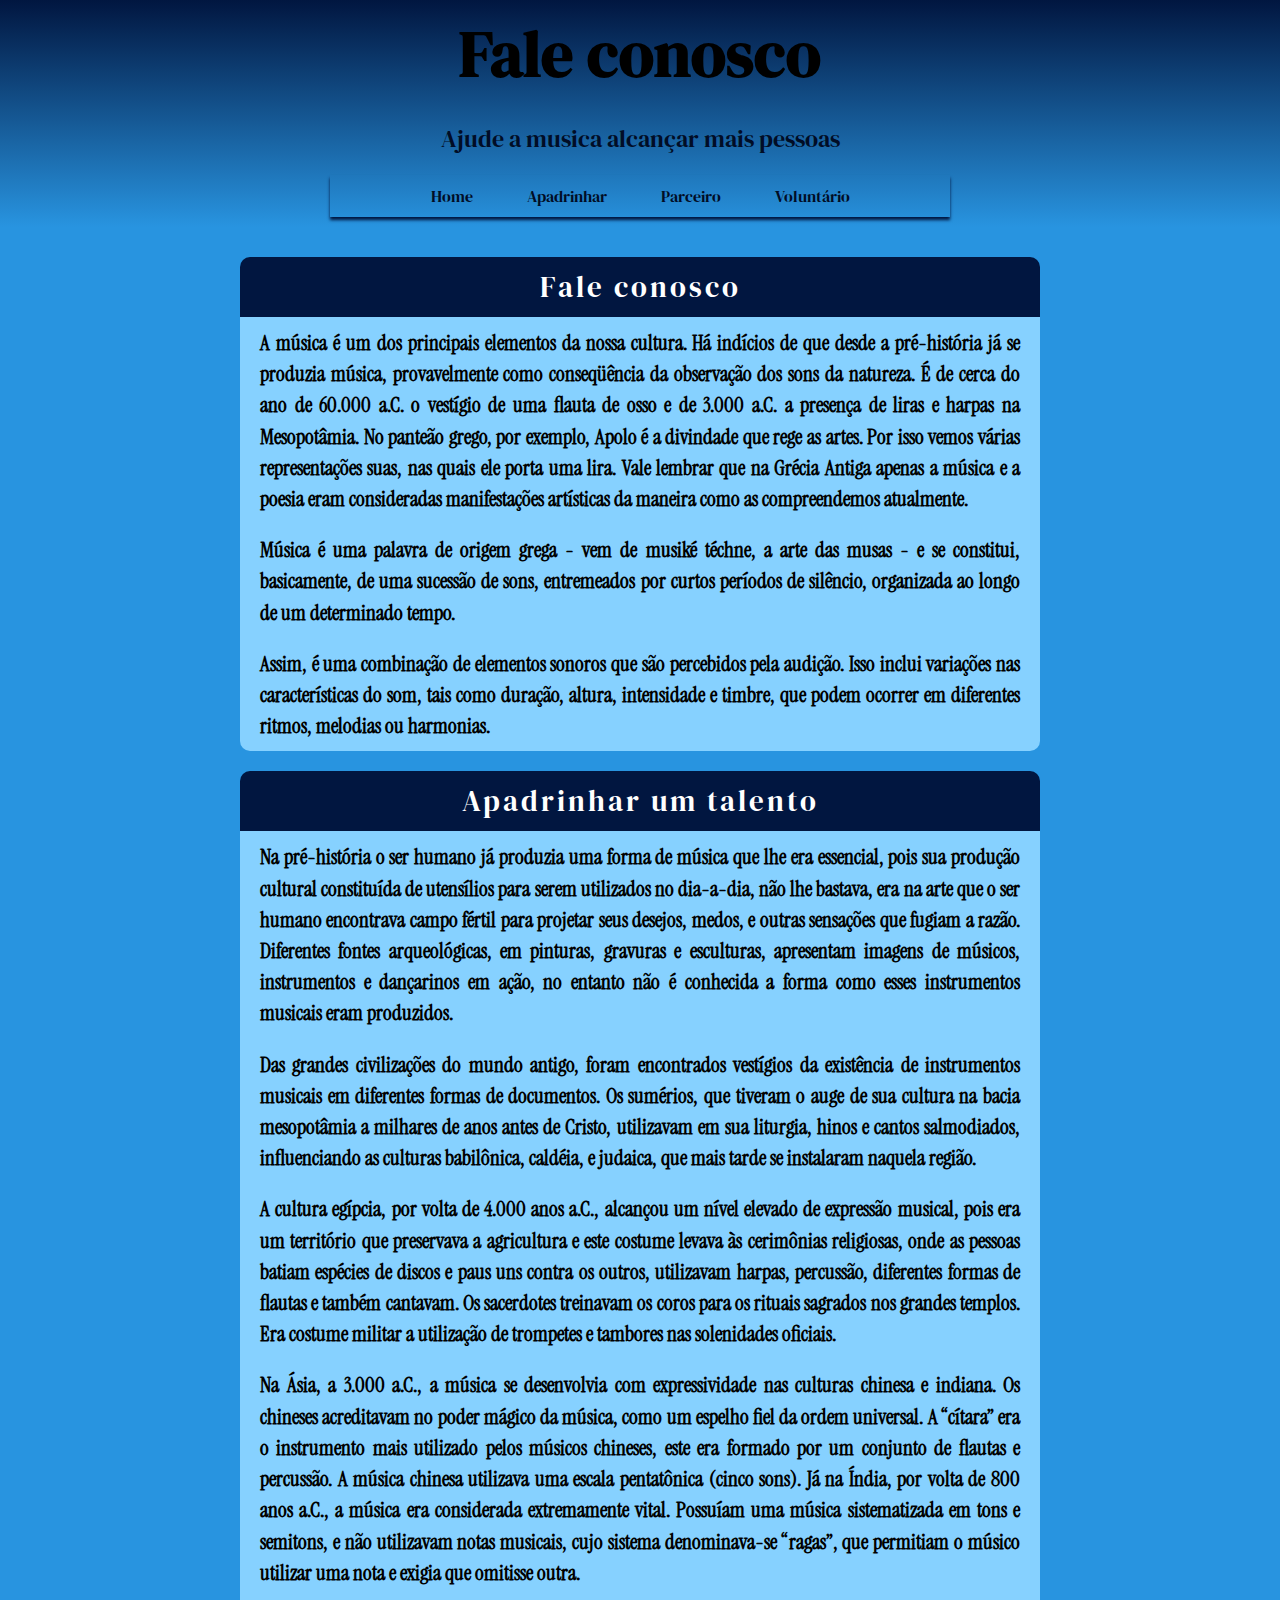
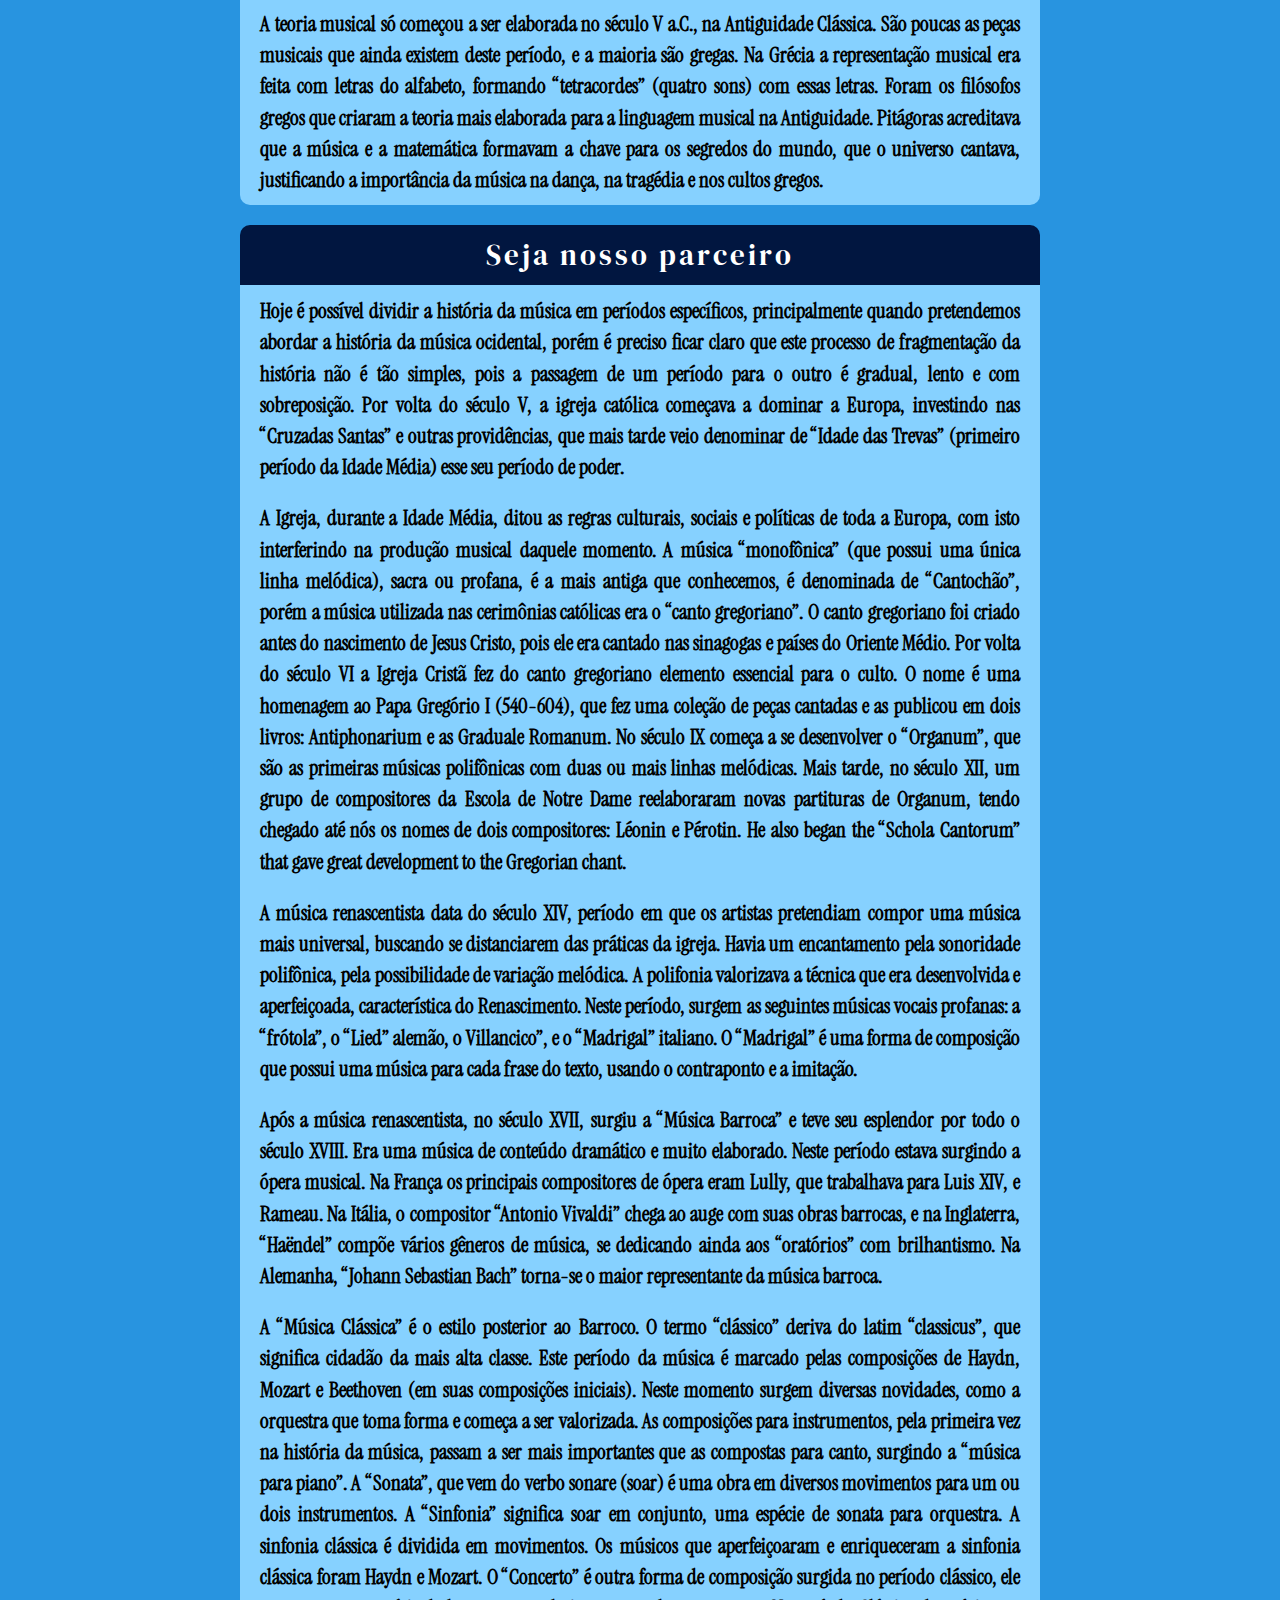
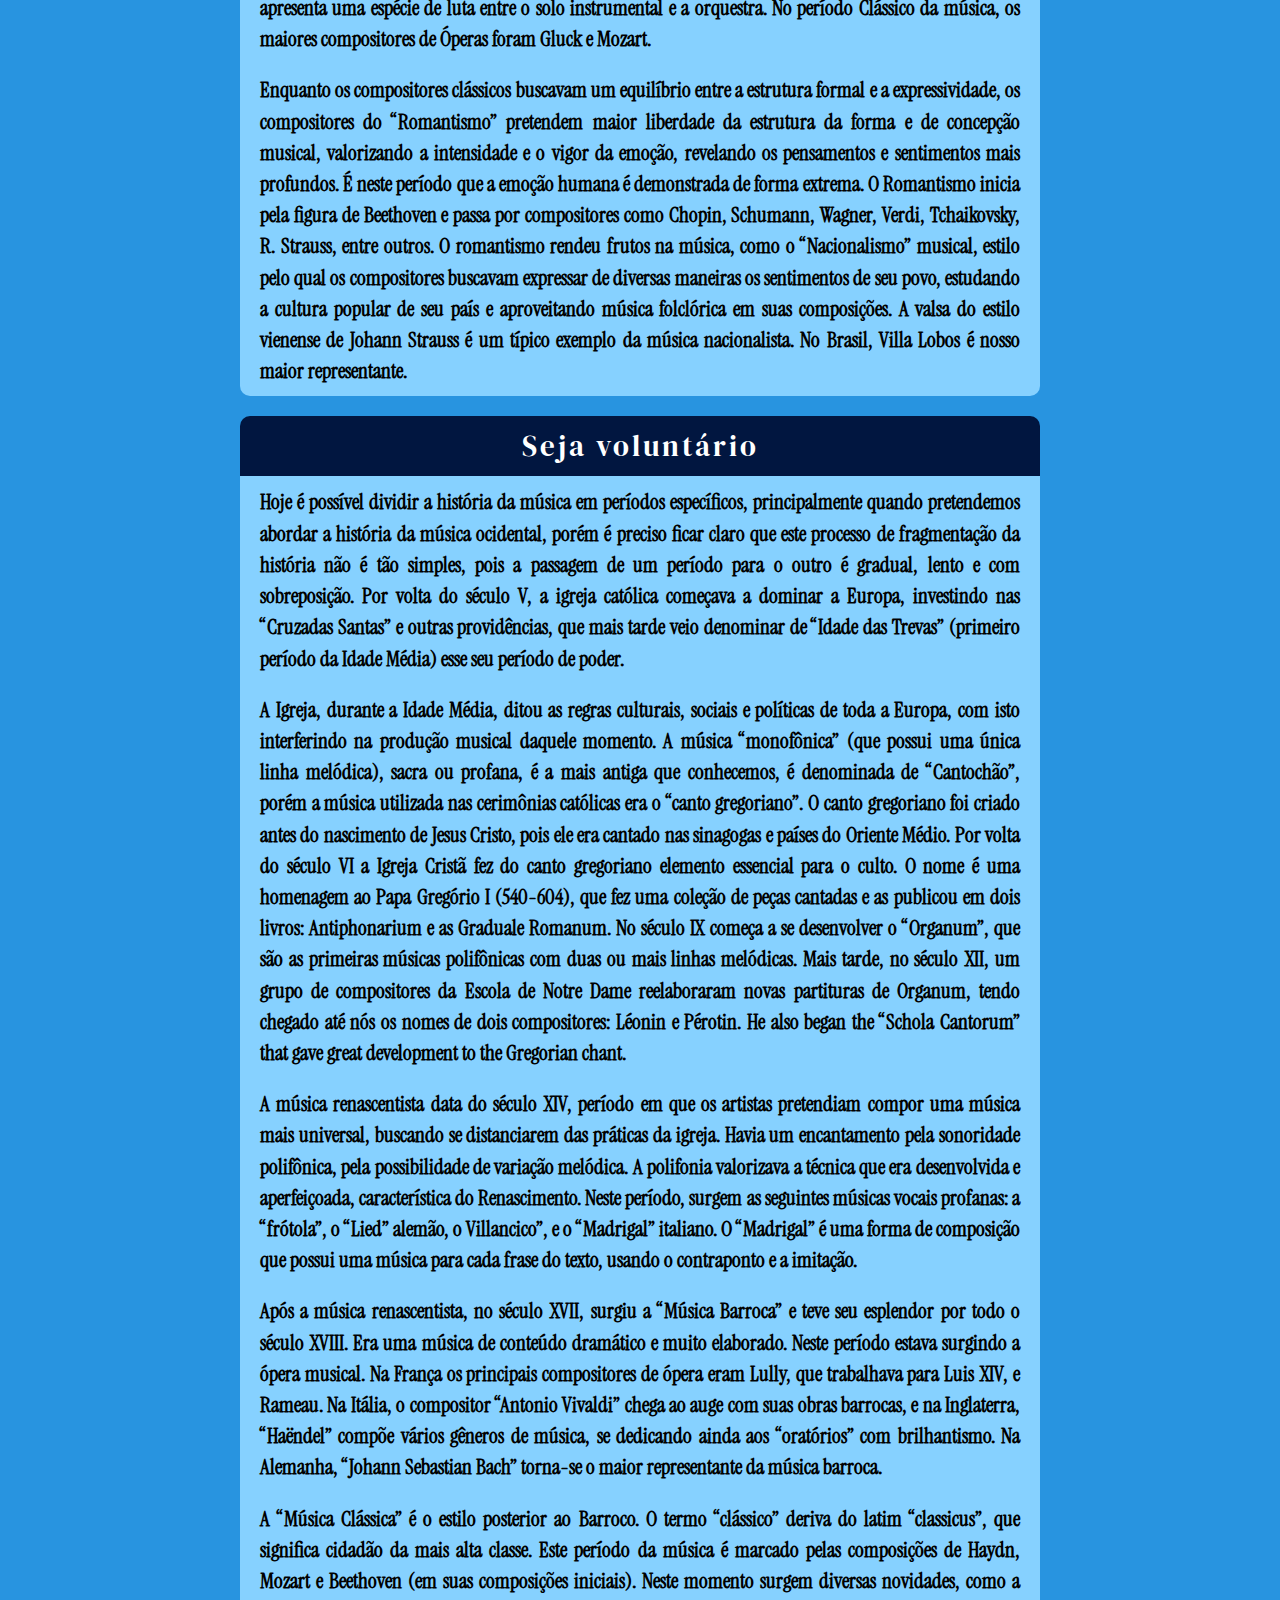
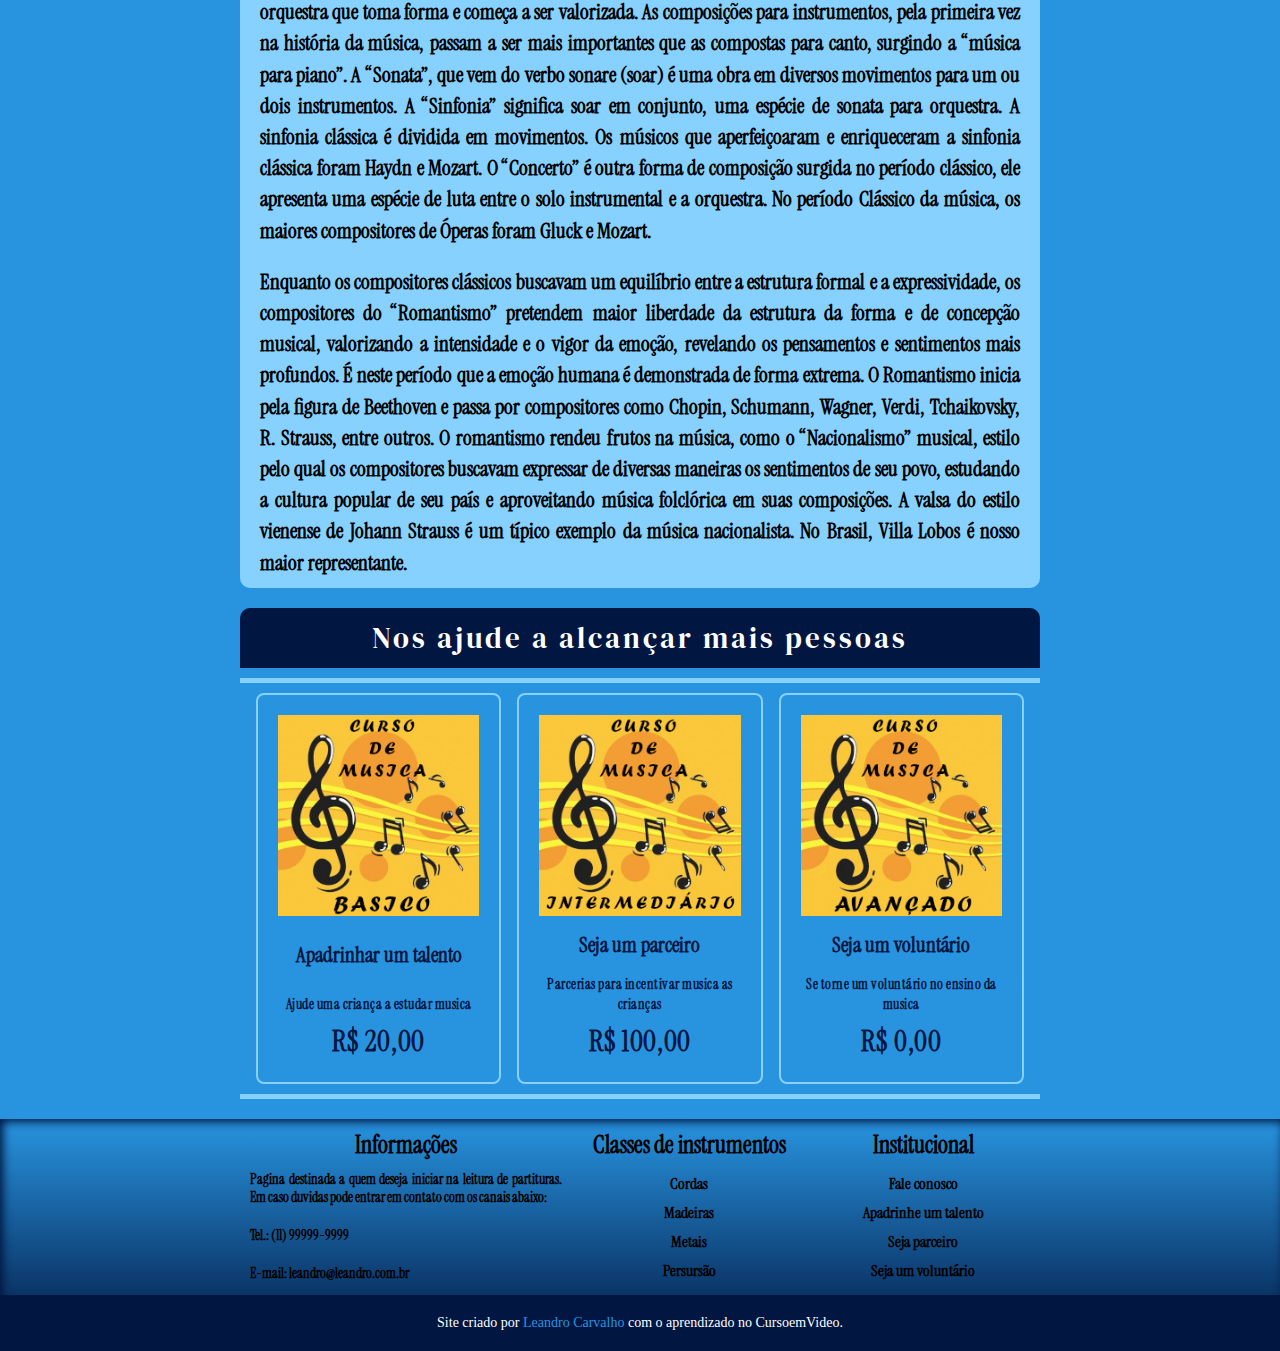
==== formulario.html @ 5d4ee55d "Atualizando uma nova pagina" ====
<!DOCTYPE html>

<html lang="pt-br">
<head>
    <meta charset="UTF-8">
    <meta name="viewport" content="width=device-width, initial-scale=1.0">
    <link rel="stylesheet" href="Estilos/style.css">
    <title>Minha pagina! Aprendendo sobre teoria musical</title>
</head>

<body>

    <header>
        <h1>Fale conosco</h1>
        <p>Ajude a musica alcançar mais pessoas</p>
        <nav>
            <a href="index.html">Home</a>
            <a href="#">Apadrinhar</a>
            <a href="#">Parceiro</a>
            <a href="#">Voluntário</a>
        </nav>
    </header>

    <main>

        <section>
            <h2>Fale conosco</h2>
            <p>A música é um dos principais elementos da nossa cultura. Há indícios de que desde a pré-história já se produzia música, provavelmente como conseqüência da observação dos sons da natureza. É de cerca do ano de 60.000 a.C. o vestígio de uma flauta de osso e de 3.000 a.C. a presença de liras e harpas na Mesopotâmia.
            No panteão grego, por exemplo, Apolo é a divindade que rege as artes. Por isso vemos várias representações suas, nas quais ele porta uma lira. Vale lembrar que na Grécia Antiga apenas a música e a poesia eram consideradas manifestações artísticas da maneira como as compreendemos atualmente.</p>
            <p>Música é uma palavra de origem grega - vem de musiké téchne, a arte das musas - e se constitui, basicamente, de uma sucessão de sons, entremeados por curtos períodos de silêncio, organizada ao longo de um determinado tempo.</p>
            <p class="final">Assim, é uma combinação de elementos sonoros que são percebidos pela audição. Isso inclui variações nas características do som, tais como duração, altura, intensidade e timbre, que podem ocorrer em diferentes ritmos, melodias ou harmonias.</p>
        </section>
    
        <section>
            <h2>Apadrinhar um talento</h2>
            <p>Na pré-história o ser humano já produzia uma forma de música que lhe era essencial, pois sua produção cultural constituída de utensílios para serem utilizados no dia-a-dia, não lhe bastava, era na arte que o ser humano encontrava campo fértil para projetar seus desejos, medos, e outras sensações que fugiam a razão. Diferentes fontes arqueológicas, em pinturas, gravuras e esculturas, apresentam imagens de músicos, instrumentos e dançarinos em ação, no entanto não é conhecida a forma como esses instrumentos musicais eram produzidos.</p>
            <p>Das grandes civilizações do mundo antigo, foram encontrados vestígios da existência de instrumentos musicais em diferentes formas de documentos. Os sumérios, que tiveram o auge de sua cultura na bacia mesopotâmia a milhares de anos antes de Cristo, utilizavam em sua liturgia, hinos e cantos salmodiados, influenciando as culturas babilônica, caldéia, e judaica, que mais tarde se instalaram naquela região.</p>
            <p>A cultura egípcia, por volta de 4.000 anos a.C., alcançou um nível elevado de expressão musical, pois era um território que preservava a agricultura e este costume levava às cerimônias religiosas, onde as pessoas batiam espécies de discos e paus uns contra os outros, utilizavam harpas, percussão, diferentes formas de flautas e também cantavam. Os sacerdotes treinavam os coros para os rituais sagrados nos grandes templos. Era costume militar a utilização de trompetes e tambores nas solenidades oficiais.</p>
            <p>Na Ásia, a 3.000 a.C., a música se desenvolvia com expressividade nas culturas chinesa e indiana. Os chineses acreditavam no poder mágico da música, como um espelho fiel da ordem universal. A “cítara” era o instrumento mais utilizado pelos músicos chineses, este era formado por um conjunto de flautas e percussão. A música chinesa utilizava uma escala pentatônica (cinco sons). Já na Índia, por volta de 800 anos a.C., a música era considerada extremamente vital. Possuíam uma música sistematizada em tons e semitons, e não utilizavam notas musicais, cujo sistema denominava-se “ragas”, que permitiam o músico utilizar uma nota e exigia que omitisse outra.</p>
            <p class="final">A teoria musical só começou a ser elaborada no século V a.C., na Antiguidade Clássica. São poucas as peças musicais que ainda existem deste período, e a maioria são gregas. Na Grécia a representação musical era feita com letras do alfabeto, formando “tetracordes” (quatro sons) com essas letras. Foram os filósofos gregos que criaram a teoria mais elaborada para a linguagem musical na Antiguidade. Pitágoras acreditava que a música e a matemática formavam a chave para os segredos do mundo, que o universo cantava, justificando a importância da música na dança, na tragédia e nos cultos gregos.</p>
        </section>
    
        <section>
            <h2>Seja nosso parceiro</h2>
            <p>Hoje é possível dividir a história da música em períodos específicos, principalmente quando pretendemos abordar a história da música ocidental, porém é preciso ficar claro que este processo de fragmentação da história não é tão simples, pois a passagem de um período para o outro é gradual, lento e com sobreposição. Por volta do século V, a igreja católica começava a dominar a Europa, investindo nas “Cruzadas Santas” e outras providências, que mais tarde veio denominar de “Idade das Trevas” (primeiro período da Idade Média) esse seu período de poder.</p>
            <p>A Igreja, durante a Idade Média, ditou as regras culturais, sociais e políticas de toda a Europa, com isto interferindo na produção musical daquele momento. A música “monofônica” (que possui uma única linha melódica), sacra ou profana, é a mais antiga que conhecemos, é denominada de “Cantochão”, porém a música utilizada nas cerimônias católicas era o “canto gregoriano”. O canto gregoriano foi criado antes do nascimento de Jesus Cristo, pois ele era cantado nas sinagogas e países do Oriente Médio. Por volta do século VI a Igreja Cristã fez do canto gregoriano elemento essencial para o culto. O nome é uma homenagem ao Papa Gregório I (540-604), que fez uma coleção de peças cantadas e as publicou em dois livros: Antiphonarium e as Graduale Romanum. No século IX começa a se desenvolver o “Organum”, que são as primeiras músicas polifônicas com duas ou mais linhas melódicas. Mais tarde, no século XII, um grupo de compositores da Escola de Notre Dame reelaboraram novas partituras de Organum, tendo chegado até nós os nomes de dois compositores: Léonin e Pérotin. He also began the “Schola Cantorum” that gave great development to the Gregorian chant.</p>
            <p>A música renascentista data do século XIV, período em que os artistas pretendiam compor uma música mais universal, buscando se distanciarem das práticas da igreja. Havia um encantamento pela sonoridade polifônica, pela possibilidade de variação melódica. A polifonia valorizava a técnica que era desenvolvida e aperfeiçoada, característica do Renascimento. Neste período, surgem as seguintes músicas vocais profanas: a “frótola”, o “Lied” alemão, o Villancico”, e o “Madrigal” italiano. O “Madrigal” é uma forma de composição que possui uma música para cada frase do texto, usando o contraponto e a imitação.</p>
            <p>Após a música renascentista, no século XVII, surgiu a “Música Barroca” e teve seu esplendor por todo o século XVIII. Era uma música de conteúdo dramático e muito elaborado. Neste período estava surgindo a ópera musical. Na França os principais compositores de ópera eram Lully, que trabalhava para Luis XIV, e Rameau. Na Itália, o compositor “Antonio Vivaldi” chega ao auge com suas obras barrocas, e na Inglaterra, “Haëndel” compõe vários gêneros de música, se dedicando ainda aos “oratórios” com brilhantismo. Na Alemanha, “Johann Sebastian Bach” torna-se o maior representante da música barroca.</p>
            <p>A “Música Clássica” é o estilo posterior ao Barroco. O termo “clássico” deriva do latim “classicus”, que significa cidadão da mais alta classe. Este período da música é marcado pelas composições de Haydn, Mozart e Beethoven (em suas composições iniciais). Neste momento surgem diversas novidades, como a orquestra que toma forma e começa a ser valorizada. As composições para instrumentos, pela primeira vez na história da música, passam a ser mais importantes que as compostas para canto, surgindo a “música para piano”. A “Sonata”, que vem do verbo sonare (soar) é uma obra em diversos movimentos para um ou dois instrumentos. A “Sinfonia” significa soar em conjunto, uma espécie de sonata para orquestra. A sinfonia clássica é dividida em movimentos. Os músicos que aperfeiçoaram e enriqueceram a sinfonia clássica foram Haydn e Mozart. O “Concerto” é outra forma de composição surgida no período clássico, ele apresenta uma espécie de luta entre o solo instrumental e a orquestra. No período Clássico da música, os maiores compositores de Óperas foram Gluck e Mozart.</p>
            <p class="final">Enquanto os compositores clássicos buscavam um equilíbrio entre a estrutura formal e a expressividade, os compositores do “Romantismo” pretendem maior liberdade da estrutura da forma e de concepção musical, valorizando a intensidade e o vigor da emoção, revelando os pensamentos e sentimentos mais profundos. É neste período que a emoção humana é demonstrada de forma extrema. O Romantismo inicia pela figura de Beethoven e passa por compositores como Chopin, Schumann, Wagner, Verdi, Tchaikovsky, R. Strauss, entre outros. O romantismo rendeu frutos na música, como o “Nacionalismo” musical, estilo pelo qual os compositores buscavam expressar de diversas maneiras os sentimentos de seu povo, estudando a cultura popular de seu país e aproveitando música folclórica em suas composições. A valsa do estilo vienense de Johann Strauss é um típico exemplo da música nacionalista. No Brasil, Villa Lobos é nosso maior representante.</p>
        </section>

        <section>
            <h2>Seja voluntário</h2>
            <p>Hoje é possível dividir a história da música em períodos específicos, principalmente quando pretendemos abordar a história da música ocidental, porém é preciso ficar claro que este processo de fragmentação da história não é tão simples, pois a passagem de um período para o outro é gradual, lento e com sobreposição. Por volta do século V, a igreja católica começava a dominar a Europa, investindo nas “Cruzadas Santas” e outras providências, que mais tarde veio denominar de “Idade das Trevas” (primeiro período da Idade Média) esse seu período de poder.</p>
            <p>A Igreja, durante a Idade Média, ditou as regras culturais, sociais e políticas de toda a Europa, com isto interferindo na produção musical daquele momento. A música “monofônica” (que possui uma única linha melódica), sacra ou profana, é a mais antiga que conhecemos, é denominada de “Cantochão”, porém a música utilizada nas cerimônias católicas era o “canto gregoriano”. O canto gregoriano foi criado antes do nascimento de Jesus Cristo, pois ele era cantado nas sinagogas e países do Oriente Médio. Por volta do século VI a Igreja Cristã fez do canto gregoriano elemento essencial para o culto. O nome é uma homenagem ao Papa Gregório I (540-604), que fez uma coleção de peças cantadas e as publicou em dois livros: Antiphonarium e as Graduale Romanum. No século IX começa a se desenvolver o “Organum”, que são as primeiras músicas polifônicas com duas ou mais linhas melódicas. Mais tarde, no século XII, um grupo de compositores da Escola de Notre Dame reelaboraram novas partituras de Organum, tendo chegado até nós os nomes de dois compositores: Léonin e Pérotin. He also began the “Schola Cantorum” that gave great development to the Gregorian chant.</p>
            <p>A música renascentista data do século XIV, período em que os artistas pretendiam compor uma música mais universal, buscando se distanciarem das práticas da igreja. Havia um encantamento pela sonoridade polifônica, pela possibilidade de variação melódica. A polifonia valorizava a técnica que era desenvolvida e aperfeiçoada, característica do Renascimento. Neste período, surgem as seguintes músicas vocais profanas: a “frótola”, o “Lied” alemão, o Villancico”, e o “Madrigal” italiano. O “Madrigal” é uma forma de composição que possui uma música para cada frase do texto, usando o contraponto e a imitação.</p>
            <p>Após a música renascentista, no século XVII, surgiu a “Música Barroca” e teve seu esplendor por todo o século XVIII. Era uma música de conteúdo dramático e muito elaborado. Neste período estava surgindo a ópera musical. Na França os principais compositores de ópera eram Lully, que trabalhava para Luis XIV, e Rameau. Na Itália, o compositor “Antonio Vivaldi” chega ao auge com suas obras barrocas, e na Inglaterra, “Haëndel” compõe vários gêneros de música, se dedicando ainda aos “oratórios” com brilhantismo. Na Alemanha, “Johann Sebastian Bach” torna-se o maior representante da música barroca.</p>
            <p>A “Música Clássica” é o estilo posterior ao Barroco. O termo “clássico” deriva do latim “classicus”, que significa cidadão da mais alta classe. Este período da música é marcado pelas composições de Haydn, Mozart e Beethoven (em suas composições iniciais). Neste momento surgem diversas novidades, como a orquestra que toma forma e começa a ser valorizada. As composições para instrumentos, pela primeira vez na história da música, passam a ser mais importantes que as compostas para canto, surgindo a “música para piano”. A “Sonata”, que vem do verbo sonare (soar) é uma obra em diversos movimentos para um ou dois instrumentos. A “Sinfonia” significa soar em conjunto, uma espécie de sonata para orquestra. A sinfonia clássica é dividida em movimentos. Os músicos que aperfeiçoaram e enriqueceram a sinfonia clássica foram Haydn e Mozart. O “Concerto” é outra forma de composição surgida no período clássico, ele apresenta uma espécie de luta entre o solo instrumental e a orquestra. No período Clássico da música, os maiores compositores de Óperas foram Gluck e Mozart.</p>
            <p class="final">Enquanto os compositores clássicos buscavam um equilíbrio entre a estrutura formal e a expressividade, os compositores do “Romantismo” pretendem maior liberdade da estrutura da forma e de concepção musical, valorizando a intensidade e o vigor da emoção, revelando os pensamentos e sentimentos mais profundos. É neste período que a emoção humana é demonstrada de forma extrema. O Romantismo inicia pela figura de Beethoven e passa por compositores como Chopin, Schumann, Wagner, Verdi, Tchaikovsky, R. Strauss, entre outros. O romantismo rendeu frutos na música, como o “Nacionalismo” musical, estilo pelo qual os compositores buscavam expressar de diversas maneiras os sentimentos de seu povo, estudando a cultura popular de seu país e aproveitando música folclórica em suas composições. A valsa do estilo vienense de Johann Strauss é um típico exemplo da música nacionalista. No Brasil, Villa Lobos é nosso maior representante.</p>
        </section>

        <section class="imagens">
            <h2> Nos ajude a alcançar mais pessoas </h2>
            <hr>
            <div class="container">
                <div class="foto">
                    <img src="Imagens/cursosA.jpg" alt= "product: Curso basico">
                    <div class="curso">
                        <h3>Apadrinhar um talento</h3>
                    </div>
                    <div class="info">
                        <h5 class="categories">Ajude uma criança a estudar musica</h5>
                        <h4 class="price"><span>R$ 20,00</span></h4>
                    </div>
                </div>
                
                <div class="foto">
                    <img src="Imagens/cursosB.jpg" alt= "product: Curso Médio">
                    <div class="curso">
                        <h3>Seja um parceiro</h3>
                    </div>
                    <div class="info">
                        <h5 class="categories">Parcerias para incentivar musica as crianças</h5>
                        <h4 class="price"><span>R$ 100,00</span></h4>
                    </div>
                </div>
                
                <div class="foto">
                    <img src="Imagens/cursosC.jpg" alt= "product: Curso avançado">
                    <div class="curso">
                        <h3>Seja um voluntário</h3>
                    </div>
                    <div class="info">
                        <h5 class="categories">Se torne um voluntário no ensino da musica</h5>
                        <h4 class="price"><span>R$ 0,00</span></h4>
                    </div>
                </div>
            </div>
            <hr>
        </section>
    </main>
    
    <footer>
        <div class="container">
            <div class="info">
                <h3>Informações</h3>
                <p>Pagina destinada a quem deseja iniciar na leitura de partituras. Em caso duvidas pode entrar em contato com os canais abaixo:</p>
                <p>Tel.: (11) 99999-9999</p>
                <p>E-mail: leandro@leandro.com.br</p>
            </div>
            <div  class="familia">
                <h3>Classes de instrumentos</h3>
                <ul>
                    <li><a href="instrumentos.html">Cordas</a>
                    <li><a href="instrumentos.html">Madeiras</a>
                    <li><a href="instrumentos.html">Metais</a>
                    <li><a href="instrumentos.html">Persursão</a>
                </ul>
            </div>
            <div  class="institucional">
                <h3>Institucional</h3>
                <ul>
                    <li><a href="#">Fale conosco</a>
                    <li><a href="#">Apadrinhe um talento</a>
                    <li><a href="#">Seja parceiro</a>
                    <li><a href="#">Seja um voluntário</a>
                </ul>
            </div>
        </div>
        <p>Site criado por <a href="https://github.com/leandro-r-carvalho" target="_blank">Leandro Carvalho</a> com o aprendizado no CursoemVideo.</p>
    </footer>
</body>
</html>
---- Estilos/style.css ----
@charset "UTF-8";
@import url('https://fonts.googleapis.com/css2?family=Abril+Fatface&family=Instrument+Serif&display=swap');
@import url('https://fonts.googleapis.com/css2?family=Abril+Fatface&family=DM+Serif+Display&family=Instrument+Serif&display=swap');

:root {
    --cor0: #86d1ff;
    --cor1: #2894E0;
    --cor2: #03588C;
    --cor3: #011640;
    --cor4: #010D26;

    --fonte-titulo: 'DM Serif Display', serif;
    --fonte-padrao: 'Instrument Serif', serif;
}

* {
    margin: 0px;
    padding: 0px;
}

header {
    /*background-color: var(--cor3);*/
    background-image: linear-gradient(to bottom, var(--cor3), var(--cor1));
    padding: 10px;
}

header > h1 {
    text-align: center;
    font-family: var(--fonte-titulo);
    font-size: 4em;
    margin-bottom: 25px;
}

header > p {
    font-family: var(--fonte-titulo);
    color: var(--cor4);
    font-weight: normal;
    text-align: center;
    font-size: 1.5em;
    margin-bottom: 20px;
}

nav {
    padding: 10px;
    width: 600px;
    box-shadow: 0px 3px 3px var(--cor3);
    margin: auto;
    text-align: center;
}

nav a {
    font-family: var(--fonte-titulo);
    color: var(--cor4);
    padding: 10px 25px;
    border-radius: 5px;
    text-decoration: none;
    transition-duration: 0.5s;
}

nav a:hover {
    background-color: var(--cor2);
    color: var(--cor0);
    text-decoration: underline;
}

main {
    min-width: 300px;
    background-color: var(--cor1);
    font-family: var(--fonte-padrao);
    padding-top: 20px; 
}

main > div {
    text-align: center;
    padding: 15px;
}

section {
    max-width: 800px;
    text-align: justify;
    padding: 10px 20px;
    margin: auto;
    border-radius: 10px;
}

/* Efeito Paralax
*/
section.imagem {
    font-family: var(--fonte-padrao);
    background-size: cover;
    background-attachment: fixed;
    padding: 0px;
}

section.imagem > p {
    color: white;
    display: inline-block;
    width: 400px;
    background-color: rgba(0, 0, 0, 0.514);
}

section#img01 {
    background-image: url('../imagens/fundo2.jpg');
    background-position: right center;
}
/*Fim dos testes*/

section > h2 {
    background-color: var(--cor3);
    color: white;
    font-family: var(--fonte-titulo);
    font-weight: normal;
    letter-spacing: 3px;
    text-align: center;
    font-size: 1.8em;
    padding: 10px;
    border-top-left-radius: 10px;
    border-top-right-radius: 10px;
}

section > p {
    padding: 10px 20px;
    background-color: var(--cor0);
    font-weight: bold;
    font-size: 1.3em;
    line-height: 1.5em;
}

section > p.final {
    border-bottom-left-radius: 10px;
    border-bottom-right-radius: 10px;
}

section > p > img {
    margin: auto;
    display: block;
    margin-top: 10px;
    max-width: 80%;
}

section > p.descricao {
    margin: 0px;
    padding: 0px;
    font-size: 16px;
    font-style: italic;
    text-align: center;
}

section.imagens hr{
    margin: 10px 0;
    border: none;
    border-top: 5px solid var(--cor0);
    width: 800px;
}

section .container {
    display: flex;
    justify-content: space-around;
    padding: 0 8px;
}

section .foto{
    border-radius: 8px;
    border:2px solid var(--cor0);
    width: 33%;
    text-align: center;
    margin: 0 8px;
    padding: 20px;
    position: relative;
    display: flex;
    flex-direction: column;
    justify-content: space-between;
}

section .foto img{
    max-width: 100%;
}

section .foto .curso{
    font-size: 18px;
    color: var(--cor3);
    margin-top: 15px;
}

section .foto .info{
    margin-top: 15px;
    color: var(--cor3);
}

section .foto .info .categories{
    font-size: 14px;
    letter-spacing: 0.5px;
    line-height: 20px;
    margin-bottom: 8px;
}

section .foto .info .price{
    padding: 5px;
    font-size: 28px;
    letter-spacing: 0.7px;
    line-height: 30px;
    color: var(--cor3);
}

footer {
    box-shadow: inset 3px 3px 10px 0px var(--cor3);
    background-image: linear-gradient(to bottom, var(--cor1), var(--cor3));

    font-size: 16px;
}

footer .container {
    font-family: var(--fonte-padrao);
    width: 800px;
    display: flex;
    justify-content: space-around;
    padding: 0px 8px;
    margin: auto;
}

footer h3 {
    font-size: 1.50em;
    text-align: center;
}

footer .info {
    width: 40%;
    margin-top: 10px;
    padding: 0px 10px;
}

footer .info > p{
    text-align: justify;
    font-weight: bold;
    font-size: 14px;
    padding: 10px 0;
}

footer .familia, .institucional {
    width: 30%;
    margin-top: 10px;
}

footer .familia > ul{
    list-style-type: none;
    list-style-position: inside;
    text-align: center;
    font-weight: bold;
    font-size: 16px;
    padding: 10px 0;
    line-height: 1.8em;
}

footer .familia > ul > li > a{
    color: black;
    text-decoration: none;
}

footer .familia > ul > li > a:hover{
    color: var(--cor3);
    text-decoration: underline;
}

footer .institucional > ul{
    list-style-type: none;
    list-style-position: inside;
    text-align: center;
    font-weight: bold;
    font-size: 16px;
    padding: 10px 0;
    line-height: 1.8em;
}

footer .institucional > ul > li > a{
    color: black;
    text-decoration: none;
}

footer .institucional > ul > li > a:hover{
    color: var(--cor3);
    text-decoration: underline;
}

footer > p{
    background-color: var(--cor3);
    color: white;
    text-align: center;
    font-size: 14px;
    padding: 20px 0;
}

footer > p > a{
    color: var(--cor1);
    text-decoration: none;
}
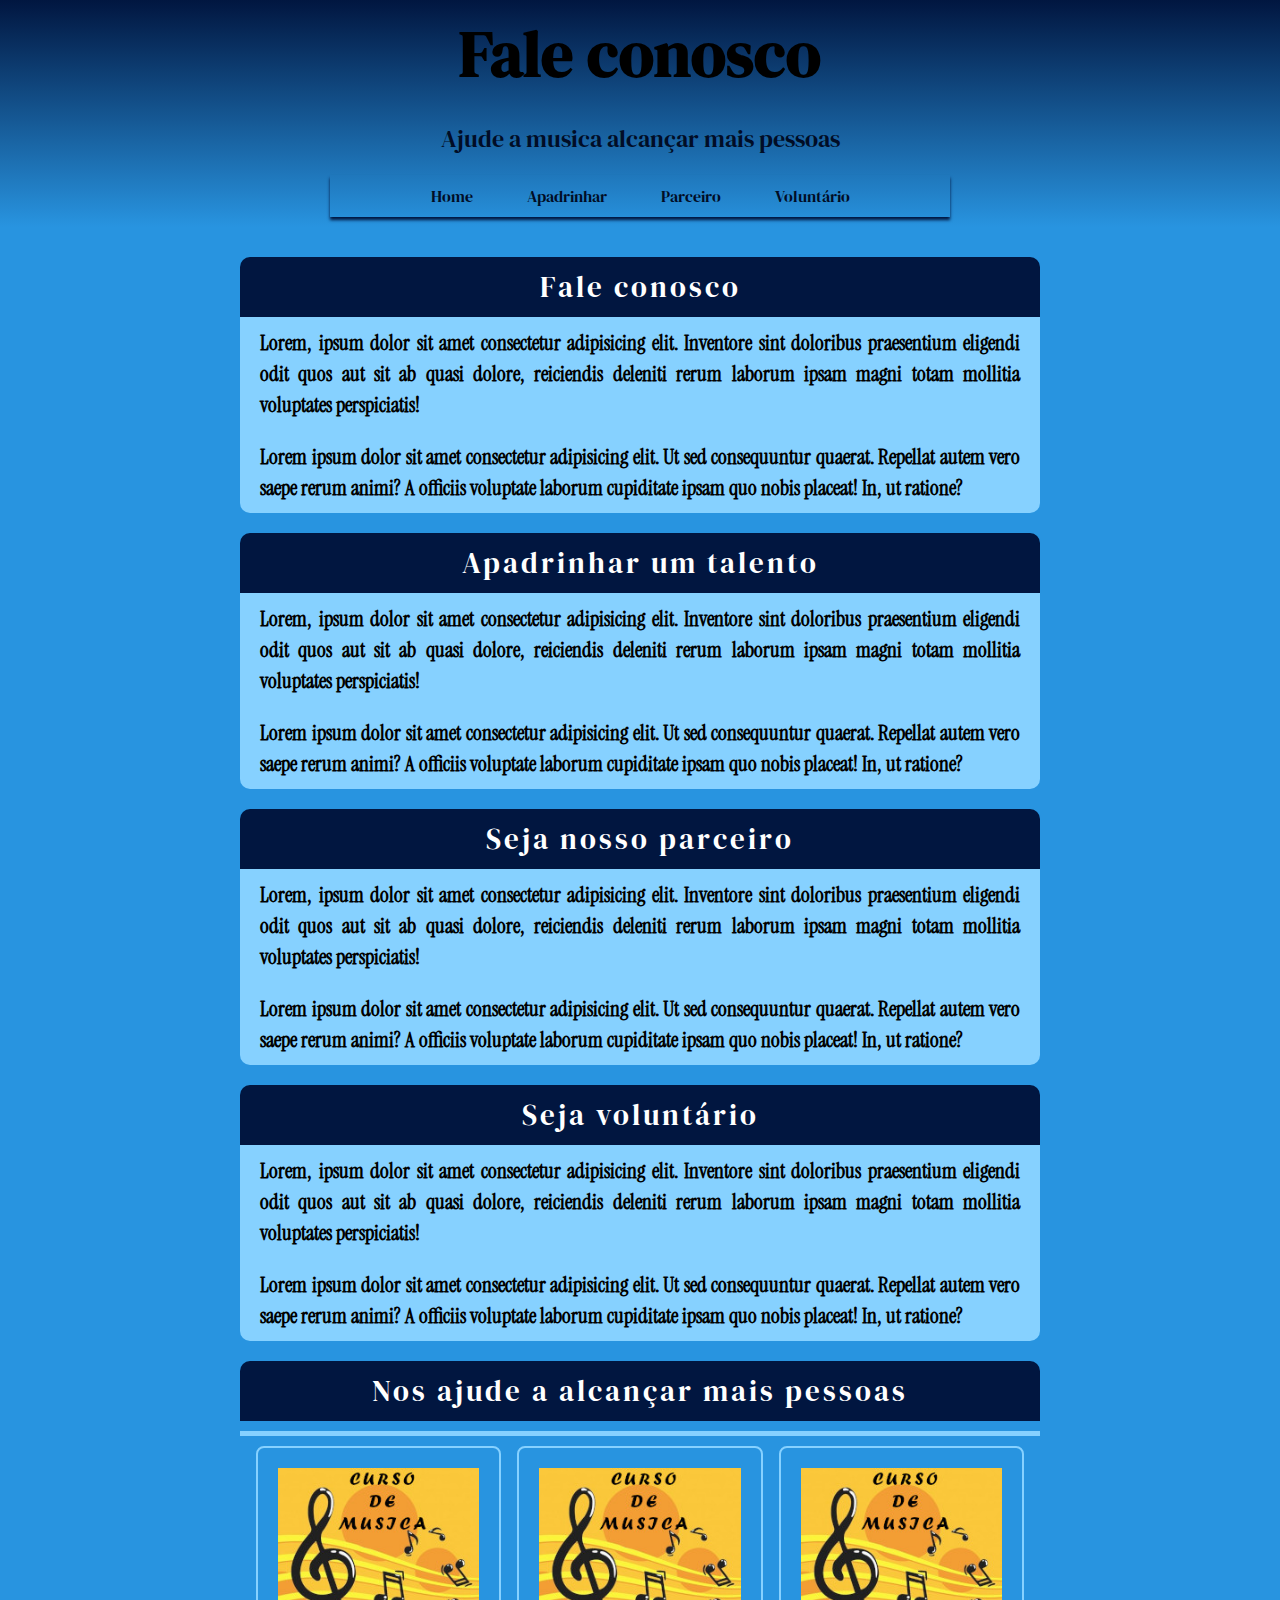
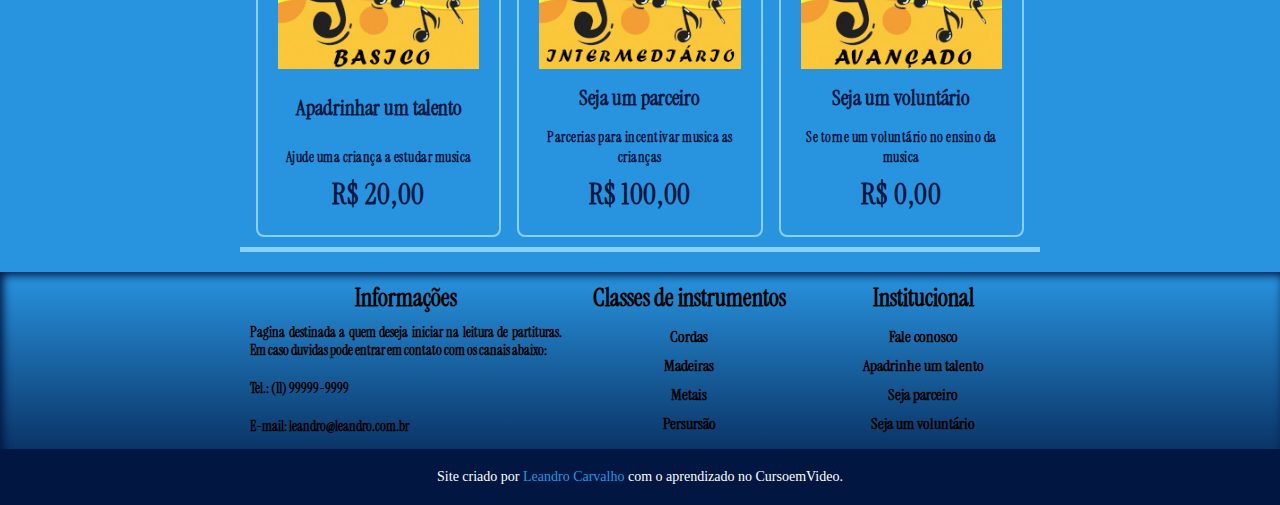
==== commit 61fd7a57: "Atualizando os formulários" ====
--- a/formulario.html
+++ b/formulario.html
@@ -5,6 +5,7 @@
     <meta charset="UTF-8">
     <meta name="viewport" content="width=device-width, initial-scale=1.0">
     <link rel="stylesheet" href="Estilos/style.css">
+    <link rel="stylesheet" href="Estilos/forms.css">
     <title>Minha pagina! Aprendendo sobre teoria musical</title>
 </head>
 
@@ -25,39 +26,26 @@
 
         <section>
             <h2>Fale conosco</h2>
-            <p>A música é um dos principais elementos da nossa cultura. Há indícios de que desde a pré-história já se produzia música, provavelmente como conseqüência da observação dos sons da natureza. É de cerca do ano de 60.000 a.C. o vestígio de uma flauta de osso e de 3.000 a.C. a presença de liras e harpas na Mesopotâmia.
-            No panteão grego, por exemplo, Apolo é a divindade que rege as artes. Por isso vemos várias representações suas, nas quais ele porta uma lira. Vale lembrar que na Grécia Antiga apenas a música e a poesia eram consideradas manifestações artísticas da maneira como as compreendemos atualmente.</p>
-            <p>Música é uma palavra de origem grega - vem de musiké téchne, a arte das musas - e se constitui, basicamente, de uma sucessão de sons, entremeados por curtos períodos de silêncio, organizada ao longo de um determinado tempo.</p>
-            <p class="final">Assim, é uma combinação de elementos sonoros que são percebidos pela audição. Isso inclui variações nas características do som, tais como duração, altura, intensidade e timbre, que podem ocorrer em diferentes ritmos, melodias ou harmonias.</p>
+            <p>Lorem, ipsum dolor sit amet consectetur adipisicing elit. Inventore sint doloribus praesentium eligendi odit quos aut sit ab quasi dolore, reiciendis deleniti rerum laborum ipsam magni totam mollitia voluptates perspiciatis!</p>
+            <p class="final">Lorem ipsum dolor sit amet consectetur adipisicing elit. Ut sed consequuntur quaerat. Repellat autem vero saepe rerum animi? A officiis voluptate laborum cupiditate ipsam quo nobis placeat! In, ut ratione?</p>
         </section>
     
         <section>
             <h2>Apadrinhar um talento</h2>
-            <p>Na pré-história o ser humano já produzia uma forma de música que lhe era essencial, pois sua produção cultural constituída de utensílios para serem utilizados no dia-a-dia, não lhe bastava, era na arte que o ser humano encontrava campo fértil para projetar seus desejos, medos, e outras sensações que fugiam a razão. Diferentes fontes arqueológicas, em pinturas, gravuras e esculturas, apresentam imagens de músicos, instrumentos e dançarinos em ação, no entanto não é conhecida a forma como esses instrumentos musicais eram produzidos.</p>
-            <p>Das grandes civilizações do mundo antigo, foram encontrados vestígios da existência de instrumentos musicais em diferentes formas de documentos. Os sumérios, que tiveram o auge de sua cultura na bacia mesopotâmia a milhares de anos antes de Cristo, utilizavam em sua liturgia, hinos e cantos salmodiados, influenciando as culturas babilônica, caldéia, e judaica, que mais tarde se instalaram naquela região.</p>
-            <p>A cultura egípcia, por volta de 4.000 anos a.C., alcançou um nível elevado de expressão musical, pois era um território que preservava a agricultura e este costume levava às cerimônias religiosas, onde as pessoas batiam espécies de discos e paus uns contra os outros, utilizavam harpas, percussão, diferentes formas de flautas e também cantavam. Os sacerdotes treinavam os coros para os rituais sagrados nos grandes templos. Era costume militar a utilização de trompetes e tambores nas solenidades oficiais.</p>
-            <p>Na Ásia, a 3.000 a.C., a música se desenvolvia com expressividade nas culturas chinesa e indiana. Os chineses acreditavam no poder mágico da música, como um espelho fiel da ordem universal. A “cítara” era o instrumento mais utilizado pelos músicos chineses, este era formado por um conjunto de flautas e percussão. A música chinesa utilizava uma escala pentatônica (cinco sons). Já na Índia, por volta de 800 anos a.C., a música era considerada extremamente vital. Possuíam uma música sistematizada em tons e semitons, e não utilizavam notas musicais, cujo sistema denominava-se “ragas”, que permitiam o músico utilizar uma nota e exigia que omitisse outra.</p>
-            <p class="final">A teoria musical só começou a ser elaborada no século V a.C., na Antiguidade Clássica. São poucas as peças musicais que ainda existem deste período, e a maioria são gregas. Na Grécia a representação musical era feita com letras do alfabeto, formando “tetracordes” (quatro sons) com essas letras. Foram os filósofos gregos que criaram a teoria mais elaborada para a linguagem musical na Antiguidade. Pitágoras acreditava que a música e a matemática formavam a chave para os segredos do mundo, que o universo cantava, justificando a importância da música na dança, na tragédia e nos cultos gregos.</p>
+            <p>Lorem, ipsum dolor sit amet consectetur adipisicing elit. Inventore sint doloribus praesentium eligendi odit quos aut sit ab quasi dolore, reiciendis deleniti rerum laborum ipsam magni totam mollitia voluptates perspiciatis!</p>
+            <p class="final">Lorem ipsum dolor sit amet consectetur adipisicing elit. Ut sed consequuntur quaerat. Repellat autem vero saepe rerum animi? A officiis voluptate laborum cupiditate ipsam quo nobis placeat! In, ut ratione?</p>
         </section>
     
         <section>
             <h2>Seja nosso parceiro</h2>
-            <p>Hoje é possível dividir a história da música em períodos específicos, principalmente quando pretendemos abordar a história da música ocidental, porém é preciso ficar claro que este processo de fragmentação da história não é tão simples, pois a passagem de um período para o outro é gradual, lento e com sobreposição. Por volta do século V, a igreja católica começava a dominar a Europa, investindo nas “Cruzadas Santas” e outras providências, que mais tarde veio denominar de “Idade das Trevas” (primeiro período da Idade Média) esse seu período de poder.</p>
-            <p>A Igreja, durante a Idade Média, ditou as regras culturais, sociais e políticas de toda a Europa, com isto interferindo na produção musical daquele momento. A música “monofônica” (que possui uma única linha melódica), sacra ou profana, é a mais antiga que conhecemos, é denominada de “Cantochão”, porém a música utilizada nas cerimônias católicas era o “canto gregoriano”. O canto gregoriano foi criado antes do nascimento de Jesus Cristo, pois ele era cantado nas sinagogas e países do Oriente Médio. Por volta do século VI a Igreja Cristã fez do canto gregoriano elemento essencial para o culto. O nome é uma homenagem ao Papa Gregório I (540-604), que fez uma coleção de peças cantadas e as publicou em dois livros: Antiphonarium e as Graduale Romanum. No século IX começa a se desenvolver o “Organum”, que são as primeiras músicas polifônicas com duas ou mais linhas melódicas. Mais tarde, no século XII, um grupo de compositores da Escola de Notre Dame reelaboraram novas partituras de Organum, tendo chegado até nós os nomes de dois compositores: Léonin e Pérotin. He also began the “Schola Cantorum” that gave great development to the Gregorian chant.</p>
-            <p>A música renascentista data do século XIV, período em que os artistas pretendiam compor uma música mais universal, buscando se distanciarem das práticas da igreja. Havia um encantamento pela sonoridade polifônica, pela possibilidade de variação melódica. A polifonia valorizava a técnica que era desenvolvida e aperfeiçoada, característica do Renascimento. Neste período, surgem as seguintes músicas vocais profanas: a “frótola”, o “Lied” alemão, o Villancico”, e o “Madrigal” italiano. O “Madrigal” é uma forma de composição que possui uma música para cada frase do texto, usando o contraponto e a imitação.</p>
-            <p>Após a música renascentista, no século XVII, surgiu a “Música Barroca” e teve seu esplendor por todo o século XVIII. Era uma música de conteúdo dramático e muito elaborado. Neste período estava surgindo a ópera musical. Na França os principais compositores de ópera eram Lully, que trabalhava para Luis XIV, e Rameau. Na Itália, o compositor “Antonio Vivaldi” chega ao auge com suas obras barrocas, e na Inglaterra, “Haëndel” compõe vários gêneros de música, se dedicando ainda aos “oratórios” com brilhantismo. Na Alemanha, “Johann Sebastian Bach” torna-se o maior representante da música barroca.</p>
-            <p>A “Música Clássica” é o estilo posterior ao Barroco. O termo “clássico” deriva do latim “classicus”, que significa cidadão da mais alta classe. Este período da música é marcado pelas composições de Haydn, Mozart e Beethoven (em suas composições iniciais). Neste momento surgem diversas novidades, como a orquestra que toma forma e começa a ser valorizada. As composições para instrumentos, pela primeira vez na história da música, passam a ser mais importantes que as compostas para canto, surgindo a “música para piano”. A “Sonata”, que vem do verbo sonare (soar) é uma obra em diversos movimentos para um ou dois instrumentos. A “Sinfonia” significa soar em conjunto, uma espécie de sonata para orquestra. A sinfonia clássica é dividida em movimentos. Os músicos que aperfeiçoaram e enriqueceram a sinfonia clássica foram Haydn e Mozart. O “Concerto” é outra forma de composição surgida no período clássico, ele apresenta uma espécie de luta entre o solo instrumental e a orquestra. No período Clássico da música, os maiores compositores de Óperas foram Gluck e Mozart.</p>
-            <p class="final">Enquanto os compositores clássicos buscavam um equilíbrio entre a estrutura formal e a expressividade, os compositores do “Romantismo” pretendem maior liberdade da estrutura da forma e de concepção musical, valorizando a intensidade e o vigor da emoção, revelando os pensamentos e sentimentos mais profundos. É neste período que a emoção humana é demonstrada de forma extrema. O Romantismo inicia pela figura de Beethoven e passa por compositores como Chopin, Schumann, Wagner, Verdi, Tchaikovsky, R. Strauss, entre outros. O romantismo rendeu frutos na música, como o “Nacionalismo” musical, estilo pelo qual os compositores buscavam expressar de diversas maneiras os sentimentos de seu povo, estudando a cultura popular de seu país e aproveitando música folclórica em suas composições. A valsa do estilo vienense de Johann Strauss é um típico exemplo da música nacionalista. No Brasil, Villa Lobos é nosso maior representante.</p>
+            <p>Lorem, ipsum dolor sit amet consectetur adipisicing elit. Inventore sint doloribus praesentium eligendi odit quos aut sit ab quasi dolore, reiciendis deleniti rerum laborum ipsam magni totam mollitia voluptates perspiciatis!</p>
+            <p class="final">Lorem ipsum dolor sit amet consectetur adipisicing elit. Ut sed consequuntur quaerat. Repellat autem vero saepe rerum animi? A officiis voluptate laborum cupiditate ipsam quo nobis placeat! In, ut ratione?</p>
         </section>
 
         <section>
             <h2>Seja voluntário</h2>
-            <p>Hoje é possível dividir a história da música em períodos específicos, principalmente quando pretendemos abordar a história da música ocidental, porém é preciso ficar claro que este processo de fragmentação da história não é tão simples, pois a passagem de um período para o outro é gradual, lento e com sobreposição. Por volta do século V, a igreja católica começava a dominar a Europa, investindo nas “Cruzadas Santas” e outras providências, que mais tarde veio denominar de “Idade das Trevas” (primeiro período da Idade Média) esse seu período de poder.</p>
-            <p>A Igreja, durante a Idade Média, ditou as regras culturais, sociais e políticas de toda a Europa, com isto interferindo na produção musical daquele momento. A música “monofônica” (que possui uma única linha melódica), sacra ou profana, é a mais antiga que conhecemos, é denominada de “Cantochão”, porém a música utilizada nas cerimônias católicas era o “canto gregoriano”. O canto gregoriano foi criado antes do nascimento de Jesus Cristo, pois ele era cantado nas sinagogas e países do Oriente Médio. Por volta do século VI a Igreja Cristã fez do canto gregoriano elemento essencial para o culto. O nome é uma homenagem ao Papa Gregório I (540-604), que fez uma coleção de peças cantadas e as publicou em dois livros: Antiphonarium e as Graduale Romanum. No século IX começa a se desenvolver o “Organum”, que são as primeiras músicas polifônicas com duas ou mais linhas melódicas. Mais tarde, no século XII, um grupo de compositores da Escola de Notre Dame reelaboraram novas partituras de Organum, tendo chegado até nós os nomes de dois compositores: Léonin e Pérotin. He also began the “Schola Cantorum” that gave great development to the Gregorian chant.</p>
-            <p>A música renascentista data do século XIV, período em que os artistas pretendiam compor uma música mais universal, buscando se distanciarem das práticas da igreja. Havia um encantamento pela sonoridade polifônica, pela possibilidade de variação melódica. A polifonia valorizava a técnica que era desenvolvida e aperfeiçoada, característica do Renascimento. Neste período, surgem as seguintes músicas vocais profanas: a “frótola”, o “Lied” alemão, o Villancico”, e o “Madrigal” italiano. O “Madrigal” é uma forma de composição que possui uma música para cada frase do texto, usando o contraponto e a imitação.</p>
-            <p>Após a música renascentista, no século XVII, surgiu a “Música Barroca” e teve seu esplendor por todo o século XVIII. Era uma música de conteúdo dramático e muito elaborado. Neste período estava surgindo a ópera musical. Na França os principais compositores de ópera eram Lully, que trabalhava para Luis XIV, e Rameau. Na Itália, o compositor “Antonio Vivaldi” chega ao auge com suas obras barrocas, e na Inglaterra, “Haëndel” compõe vários gêneros de música, se dedicando ainda aos “oratórios” com brilhantismo. Na Alemanha, “Johann Sebastian Bach” torna-se o maior representante da música barroca.</p>
-            <p>A “Música Clássica” é o estilo posterior ao Barroco. O termo “clássico” deriva do latim “classicus”, que significa cidadão da mais alta classe. Este período da música é marcado pelas composições de Haydn, Mozart e Beethoven (em suas composições iniciais). Neste momento surgem diversas novidades, como a orquestra que toma forma e começa a ser valorizada. As composições para instrumentos, pela primeira vez na história da música, passam a ser mais importantes que as compostas para canto, surgindo a “música para piano”. A “Sonata”, que vem do verbo sonare (soar) é uma obra em diversos movimentos para um ou dois instrumentos. A “Sinfonia” significa soar em conjunto, uma espécie de sonata para orquestra. A sinfonia clássica é dividida em movimentos. Os músicos que aperfeiçoaram e enriqueceram a sinfonia clássica foram Haydn e Mozart. O “Concerto” é outra forma de composição surgida no período clássico, ele apresenta uma espécie de luta entre o solo instrumental e a orquestra. No período Clássico da música, os maiores compositores de Óperas foram Gluck e Mozart.</p>
-            <p class="final">Enquanto os compositores clássicos buscavam um equilíbrio entre a estrutura formal e a expressividade, os compositores do “Romantismo” pretendem maior liberdade da estrutura da forma e de concepção musical, valorizando a intensidade e o vigor da emoção, revelando os pensamentos e sentimentos mais profundos. É neste período que a emoção humana é demonstrada de forma extrema. O Romantismo inicia pela figura de Beethoven e passa por compositores como Chopin, Schumann, Wagner, Verdi, Tchaikovsky, R. Strauss, entre outros. O romantismo rendeu frutos na música, como o “Nacionalismo” musical, estilo pelo qual os compositores buscavam expressar de diversas maneiras os sentimentos de seu povo, estudando a cultura popular de seu país e aproveitando música folclórica em suas composições. A valsa do estilo vienense de Johann Strauss é um típico exemplo da música nacionalista. No Brasil, Villa Lobos é nosso maior representante.</p>
+            <p>Lorem, ipsum dolor sit amet consectetur adipisicing elit. Inventore sint doloribus praesentium eligendi odit quos aut sit ab quasi dolore, reiciendis deleniti rerum laborum ipsam magni totam mollitia voluptates perspiciatis!</p>
+            <p class="final">Lorem ipsum dolor sit amet consectetur adipisicing elit. Ut sed consequuntur quaerat. Repellat autem vero saepe rerum animi? A officiis voluptate laborum cupiditate ipsam quo nobis placeat! In, ut ratione?</p>
         </section>
 
         <section class="imagens">
--- a/Estilos/forms.css
+++ b/Estilos/forms.css
@@ -0,0 +1,165 @@
+@charset "UTF-8";
+@import url('https://fonts.googleapis.com/css2?family=Abril+Fatface&family=Instrument+Serif&display=swap');
+@import url('https://fonts.googleapis.com/css2?family=Abril+Fatface&family=DM+Serif+Display&family=Instrument+Serif&display=swap');
+
+:root {
+    --cor0: #86d1ff;
+    --cor1: #2894E0;
+    --cor2: #03588C;
+    --cor3: #011640;
+    --cor4: #010D26;
+
+    --fonte-titulo: 'DM Serif Display', serif;
+    --fonte-padrao: 'Instrument Serif', serif;
+}
+
+* {
+    margin: 0px;
+    padding: 0px;
+}
+
+header {
+    /*background-color: var(--cor3);*/
+    background-image: linear-gradient(to bottom, var(--cor3), var(--cor1));
+    padding: 10px;
+}
+
+header > h1 {
+    text-align: center;
+    font-family: var(--fonte-titulo);
+    font-size: 4em;
+    margin-bottom: 25px;
+}
+
+header > p {
+    font-family: var(--fonte-titulo);
+    color: var(--cor4);
+    font-weight: normal;
+    text-align: center;
+    font-size: 1.5em;
+    margin-bottom: 20px;
+}
+
+nav {
+    padding: 10px;
+    width: 600px;
+    box-shadow: 0px 3px 3px var(--cor3);
+    margin: auto;
+    text-align: center;
+}
+
+nav a {
+    font-family: var(--fonte-titulo);
+    color: var(--cor4);
+    padding: 10px 25px;
+    border-radius: 5px;
+    text-decoration: none;
+    transition-duration: 0.5s;
+}
+
+nav a:hover {
+    background-color: var(--cor2);
+    color: var(--cor0);
+    text-decoration: underline;
+}
+
+/*
+Formulários
+------------------------------------------------------
+
+
+
+------------------------------------------------------
+*/
+
+footer {
+    box-shadow: inset 3px 3px 10px 0px var(--cor3);
+    background-image: linear-gradient(to bottom, var(--cor1), var(--cor3));
+
+    font-size: 16px;
+}
+
+footer .container {
+    font-family: var(--fonte-padrao);
+    width: 800px;
+    display: flex;
+    justify-content: space-around;
+    padding: 0px 8px;
+    margin: auto;
+}
+
+footer h3 {
+    font-size: 1.50em;
+    text-align: center;
+}
+
+footer .info {
+    width: 40%;
+    margin-top: 10px;
+    padding: 0px 10px;
+}
+
+footer .info > p{
+    text-align: justify;
+    font-weight: bold;
+    font-size: 14px;
+    padding: 10px 0;
+}
+
+footer .familia, .institucional {
+    width: 30%;
+    margin-top: 10px;
+}
+
+footer .familia > ul{
+    list-style-type: none;
+    list-style-position: inside;
+    text-align: center;
+    font-weight: bold;
+    font-size: 16px;
+    padding: 10px 0;
+    line-height: 1.8em;
+}
+
+footer .familia > ul > li > a{
+    color: black;
+    text-decoration: none;
+}
+
+footer .familia > ul > li > a:hover{
+    color: var(--cor3);
+    text-decoration: underline;
+}
+
+footer .institucional > ul{
+    list-style-type: none;
+    list-style-position: inside;
+    text-align: center;
+    font-weight: bold;
+    font-size: 16px;
+    padding: 10px 0;
+    line-height: 1.8em;
+}
+
+footer .institucional > ul > li > a{
+    color: black;
+    text-decoration: none;
+}
+
+footer .institucional > ul > li > a:hover{
+    color: var(--cor3);
+    text-decoration: underline;
+}
+
+footer > p{
+    background-color: var(--cor3);
+    color: white;
+    text-align: center;
+    font-size: 14px;
+    padding: 20px 0;
+}
+
+footer > p > a{
+    color: var(--cor1);
+    text-decoration: none;
+}